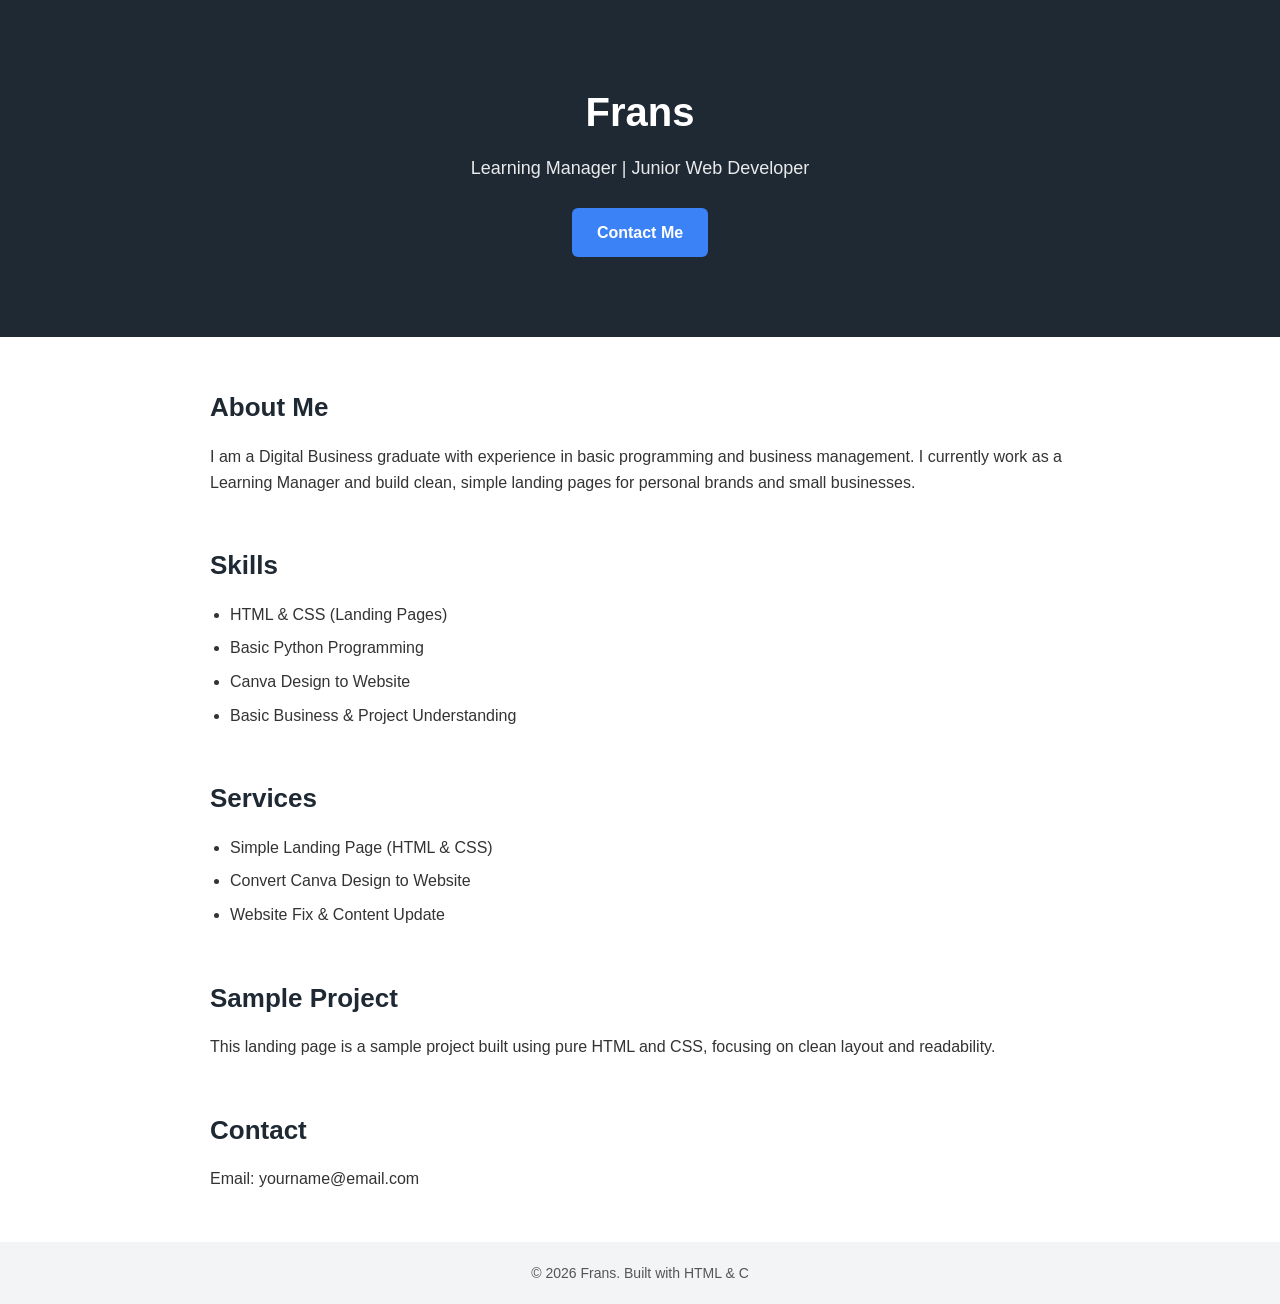
==== index.html @ 58e2d63f "Update and rename diff to index.html" ====
<!DOCTYPE html>
<html lang="en">
<head>
    <meta charset="UTF-8">
    <meta name="viewport" content="width=device-width, initial-scale=1.0">
    <title>Document</title>
    <link rel="stylesheet" href="style.css">
</head>
<body>
   <body>

    <header>
        <h1>Frans</h1>
        <p>Learning Manager | Junior Web Developer</p>
        <a href="#contact">Contact Me</a>
    </header>

    <section>
        <h2>About Me</h2>
        <p>
            I am a Digital Business graduate with experience in basic programming
            and business management. I currently work as a Learning Manager and
            build clean, simple landing pages for personal brands and small businesses.
        </p>
    </section>

    <section>
        <h2>Skills</h2>
        <ul>
            <li>HTML & CSS (Landing Pages)</li>
            <li>Basic Python Programming</li>
            <li>Canva Design to Website</li>
            <li>Basic Business & Project Understanding</li>
        </ul>
    </section>

    <section>
        <h2>Services</h2>
        <ul>
            <li>Simple Landing Page (HTML & CSS)</li>
            <li>Convert Canva Design to Website</li>
            <li>Website Fix & Content Update</li>
        </ul>
    </section>
    
    <section>
        <h2>Sample Project</h2>
        <p>
            This landing page is a sample project built using pure HTML and CSS,
            focusing on clean layout and readability.
        </p>
    </section>

    <section id="contact">
        <h2>Contact</h2>
        <p>Email: yourname@email.com</p>
    </section>

    <footer>
        <p>© 2026 Frans. Built with HTML & C
    
</body>
</html>
---- style.css ----
* {
    margin: 0;
    padding: 0;
    box-sizing: border-box;
}

body {
    font-family: Arial, Helvetica, sans-serif;
    color: #333;
    line-height: 1.6;
    background-color: #ffffff;
}

/* HEADER */
header {
    background-color: #1f2933;
    color: white;
    text-align: center;
    padding: 80px 20px;
}

header h1 {
    font-size: 40px;
    margin-bottom: 10px;
}

header p {
    font-size: 18px;
    opacity: 0.9;
    margin-bottom: 25px;
}

header a {
    display: inline-block;
    background-color: #3b82f6;
    color: white;
    padding: 12px 25px;
    text-decoration: none;
    border-radius: 6px;
    font-weight: bold;
}

/* SECTION */
section {
    max-width: 900px;
    margin: 50px auto;
    padding: 0 20px;
}

section h2 {
    font-size: 26px;
    margin-bottom: 15px;
    color: #1f2933;
}

section p {
    margin-bottom: 10px;
}

section ul {
    margin-left: 20px;
}

section ul li {
    margin-bottom: 8px;
}

/* FOOTER */
footer {
    background-color: #f3f4f6;
    text-align: center;
    padding: 20px;
    font-size: 14px;
    color: #555;
}
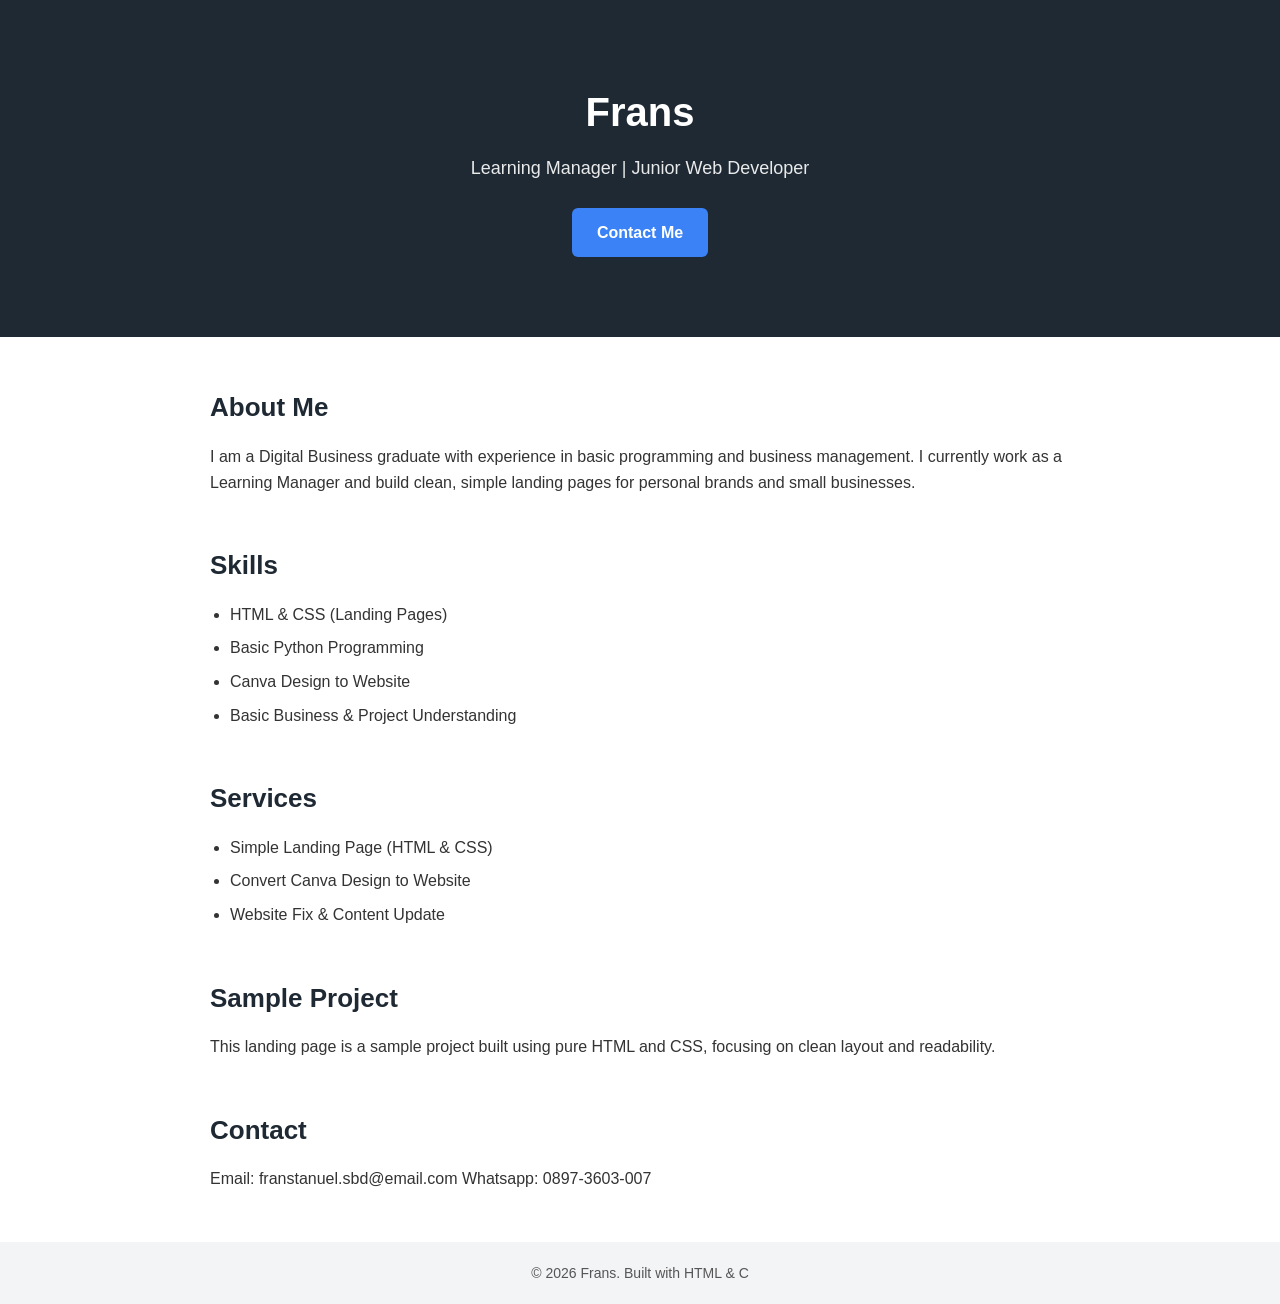
==== commit fd5db284: "Update index.html" ====
--- a/index.html
+++ b/index.html
@@ -53,7 +53,10 @@
 
     <section id="contact">
         <h2>Contact</h2>
-        <p>Email: yourname@email.com</p>
+        <p>
+            Email: franstanuel.sbd@email.com
+            Whatsapp: 0897-3603-007
+        </p>
     </section>
 
     <footer>
@@ -62,3 +65,4 @@
 </body>
 </html>
 
+
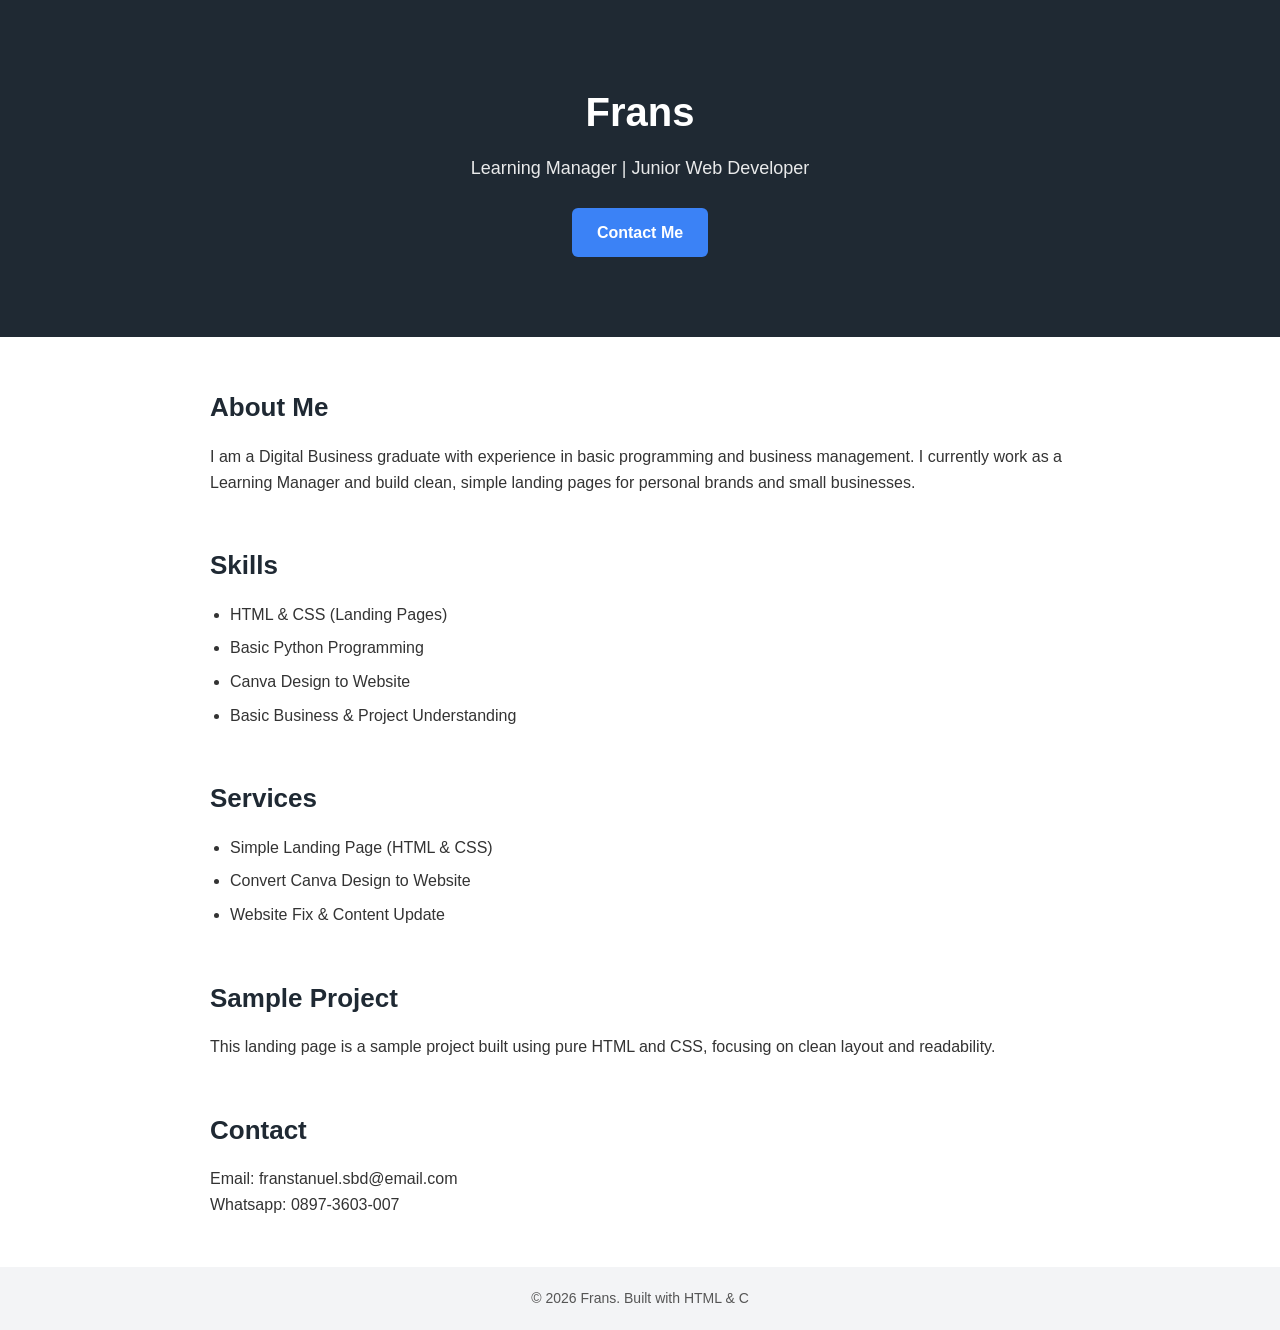
==== commit 91a574bd: "Update index.html" ====
--- a/index.html
+++ b/index.html
@@ -54,7 +54,7 @@
     <section id="contact">
         <h2>Contact</h2>
         <p>
-            Email: franstanuel.sbd@email.com
+            Email: franstanuel.sbd@email.com <br>
             Whatsapp: 0897-3603-007
         </p>
     </section>
@@ -66,3 +66,4 @@
 </html>
 
 
+
